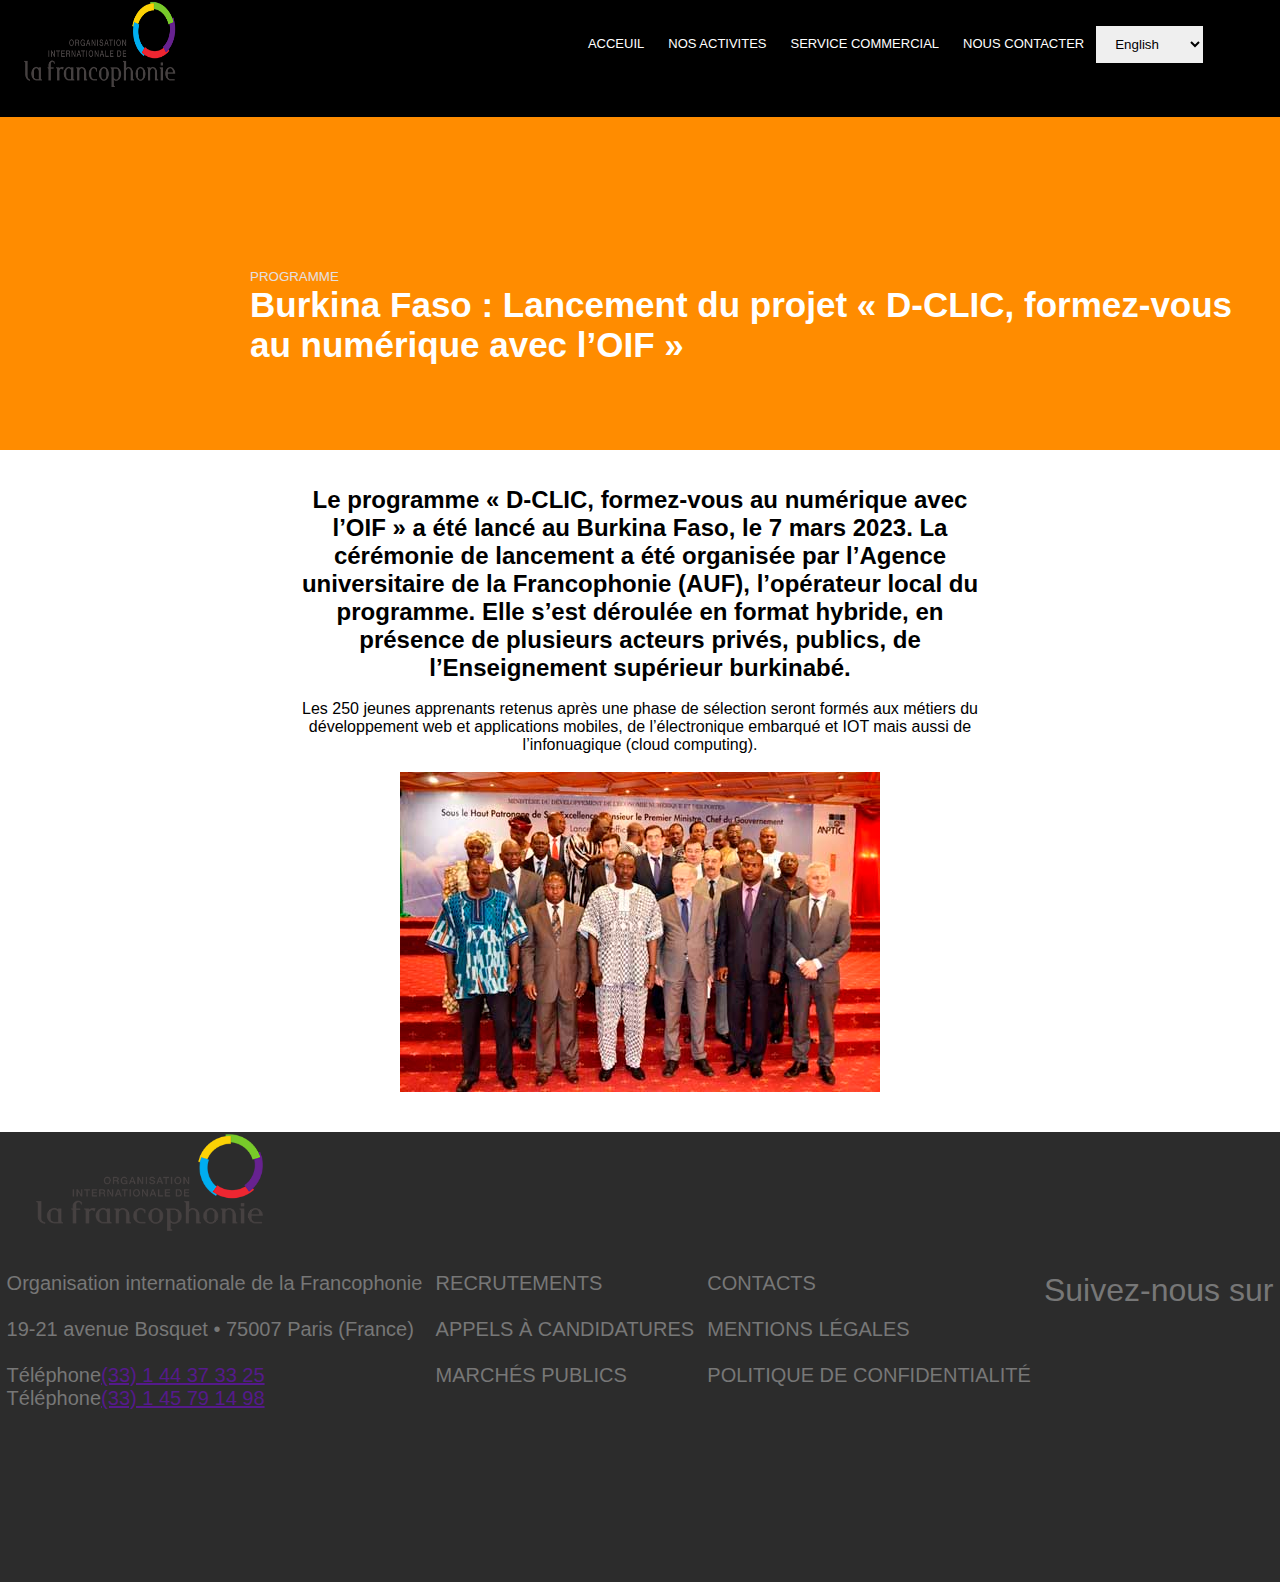
==== activite.html @ d02f5932 "en cours" ====
<!DOCTYPE html>
<html lang="en">
<head>
    <meta charset="UTF-8">
    <meta name="viewport" content="width=device-width, initial-scale=1.0">
    <title>Document</title>
    <link rel="stylesheet" href="style.css">
</head>
<body>
    
    <header>
    
    
        <nav>
            <div class="nav1">
              <img class="lo1" src="logo1.png" alt="" />
              <ul>
                <li><a href="index.htm">ACCEUIL</a></li>
                <li><a href="">NOS ACTIVITES</a></li>
                <li><a href="">SERVICE COMMERCIAL</a></li>
                <li><a href="">NOUS CONTACTER</a></li>
                <form>
                  <select
                    class="form-select sec1"
                    aria-label="Default select example"
                  >
                    <option selected>English</option>
                    <option value="1">Arabe</option>
                    <option value="2">Espagnol</option>
                    <option value="3">Portugais</option>
                  </select>
                  <i class="fa-solid fa-magnifying-glass fa1"></i>
                </form>
              </ul>
            </div>
          </nav>
    
          <div class="na2">
            <small>PROGRAMME</small>
            <h2>Burkina Faso : Lancement du projet « D-CLIC, formez-vous au numérique avec l’OIF »</h2>
          </div>
    
    </header><br><br>
    
    <section>
    <div class="pro">
    <h2>Le programme « D-CLIC, formez-vous au numérique avec l’OIF » a été lancé au Burkina Faso, le 7 mars 2023. La cérémonie de lancement a été organisée par l’Agence universitaire de la Francophonie (AUF), l’opérateur local du programme. Elle s’est déroulée en format hybride, en présence de plusieurs acteurs privés, publics, de l’Enseignement supérieur burkinabé.</h2><br>
    
    <p>Les 250 jeunes apprenants retenus après une phase de sélection seront formés aux métiers du développement web et applications mobiles, de l’électronique embarqué et IOT mais aussi de l’infonuagique (cloud computing).</p>
    <div><br>
    <img src="burkina.jpg" alt="">
    </div>
</div>
    </section><br><br>
    
    
    
    
    <footer class="fo">
        <div>
          <img class="lo2" src="logo1.png" alt="" />
        </div><br><br>
  
        <div class="row fo2">
          <div class="fo-col">
            <p>Organisation internationale de la Francophonie</p><br>
            <p>19-21 avenue Bosquet • 75007 Paris (France)</p><br>
            <p>Téléphone<a href="">(33) 1 44 37 33 25</a></p>
            <p>Téléphone<a href="">(33) 1 45 79 14 98</a></p>
          </div>
  
          <div class="fo-col fo1">
            <div class="cont1">
              <p><a href="">RECRUTEMENTS</a></p><br>
              <p><a href="">APPELS À CANDIDATURES</a></p><br>
              <p><a href="">MARCHÉS PUBLICS</a></p>
            </div>
  
          </div>
          
          <div class="fo-col"> 
          <div class="cont2">
              <p><a href="">CONTACTS</a></p><br>
              <p><a href="">MENTIONS LÉGALES</a></p><br>
              <p><a href="">POLITIQUE DE CONFIDENTIALITÉ</a></p>
          </div>
          </div>
           
           <div class="fo-col">
           <p class="sui">Suivez-nous sur</p><br>
           <div class="ico2">
              <i class="fa-brands fa-facebook face"></i>
              <i class="fa-brands fa-square-youtube yu"></i>
              <i class="fa-brands fa-square-twitter tw"></i>
              <i class="fa-brands fa-instagram int"></i>
           </div>
           </div>
          
        </div>
        
        
      </footer>
    
    
    
</body>
</html>
---- style.css ----
*{

        margin: 0;
        padding: 0;
        font-family: 'Poppins', sans-serif;

}
header{
    background-color: darkorange;
    height: 50vh;
}
nav{
    background-color: black;
    height: 13vh;
}

.nav1{
    display: flex;
    justify-content: space-between;
}
.nav1 ul{
    display: flex;
    padding: 2% 6%;
    justify-content: space-between;
    align-items: center;
}


.nav1 ul li{
    list-style: none;
    display: inline-block;
    padding: 8px 12px;
    position: relative;
    
}
.nav1 ul li a{
    color: #fff;
    text-decoration: none;
    font-size: 13px;
}


.nav1 ul li::after{
    content: '';
    width: 0%;
    height: 2px;
    background: chocolate;
    display: block;
    margin: auto;
    transition: 0.5s;
}
.nav1 ul li:hover::after{
    width: 100%;
}


.lo1{
    width: 200px;
}
.na1{
    display: flex;
    justify-content: space-around;
    padding-top: 20px;
}

.na2{
    padding-top: 150px;
    margin-left: 250px;
}
.na2 h2 {
    color: #fff;
    font-size: 35px;
}
.na2 small{
    color: #e5e0e0;
}

.fa1{
    font-size: 20px;
}
.sec1{
    border: none;
     padding: 10px 15px;
 }

/* .sec1{
   border: none;
    padding: 10px 15px;
}
.fa1{
    font-size: 20px;
}
.bar1{
    font-size: 35px;
}
.na2{
    padding-top: 150px;
    margin-left: 250px;
}
.na2 h2 {
    color: #fff;
    font-size: 35px;
}
.na2 small{
    color: #e5e0e0;
} */

.sec-2{
    border-radius: 50px;
    background-color:  #fff3f3;
    
    font-size: 20px;
}
.sec-2 h3 {
    text-align: center;
    padding-bottom: 50px;
}
.sec-2 p {
    text-align: center;
    padding-bottom: 50px
}
.sec-2 ul li{
    text-align: center;
    
}
.sec-3{
  
}
.sec0{
    display: flex;
    justify-content: space-between;
    text-align: center;
}

.sec-0{

text-align: center;
}
.pre{
    padding-bottom: 20px;
    font-size: 45px;
    text-align: center;
}
.sec4-col img{
    width: 100%;
}
.sec-4{
    display: flex;
    justify-content: space-between;
    
}
.sec4 {
    width: 90%;
    margin: auto;
    text-align: center;
    padding-top: 50px;
}

.sec4-col {
    flex-basis: 32%;
    border-radius: 10px;
    margin-bottom: 30px;
    position: relative;
    overflow: hidden;
}
.layer{
    background: transparent;
    height: 100%;
    width: 100%;
    position: absolute;
    top: 0;
    left: 0;
    transition: 0.5s;
}
.layer:hover{
    background: rgba(226,0,0,0.7);
}
.layer h3{
    width: 100%;
    font-weight: 500;
    color: black;
    font-size: 26px;
    bottom: 0;
    left: 50%;
    transform: translateX(-50%);
    position: absolute;
    opacity: 1;
    transition: 0.5s;
}

footer{
    background-color: #2c2c2c;
    height: 50vh;
}

.fo2{
    display: flex;
    justify-content: space-around;

}
.cont1 a{
    text-decoration: none;
    color: #777;
   
}
.cont1{
   font-size: 20px; 
   font-weight: 100%;
}
.cont2{
    font-size: 20px; 
   font-weight: 100%; 
}

.cont2 a{
    text-decoration: none;
    color: #777;
   
}

.lo2{
    width: 300px;
}


.ico2{
    
    font-size: 50px;
}

.face{
   border-radius: 10px;
    background-color: #777;
    color: blue;
}
.yu{
    border-radius: 10px;
    background-color: #fff; 
    color: #f44336;
}
.tw{
    border-radius: 10px;
    background-color: #fff;  
    color: #777;
}
.int{
    border-radius: 10px;
    background-color: #fff;
    color: blueviolet;
}
.fo-col {
    padding-bottom: 10px;
    font-size: 20px;
}
.fo-col p{
    color: #777;
}
.sui{
    font-size: 2rem;
    color: #fff;
}

.pro{
    padding-left: 300px;
    padding-right: 300px;
   
    text-align: center;
}
.pro h2{
    
}
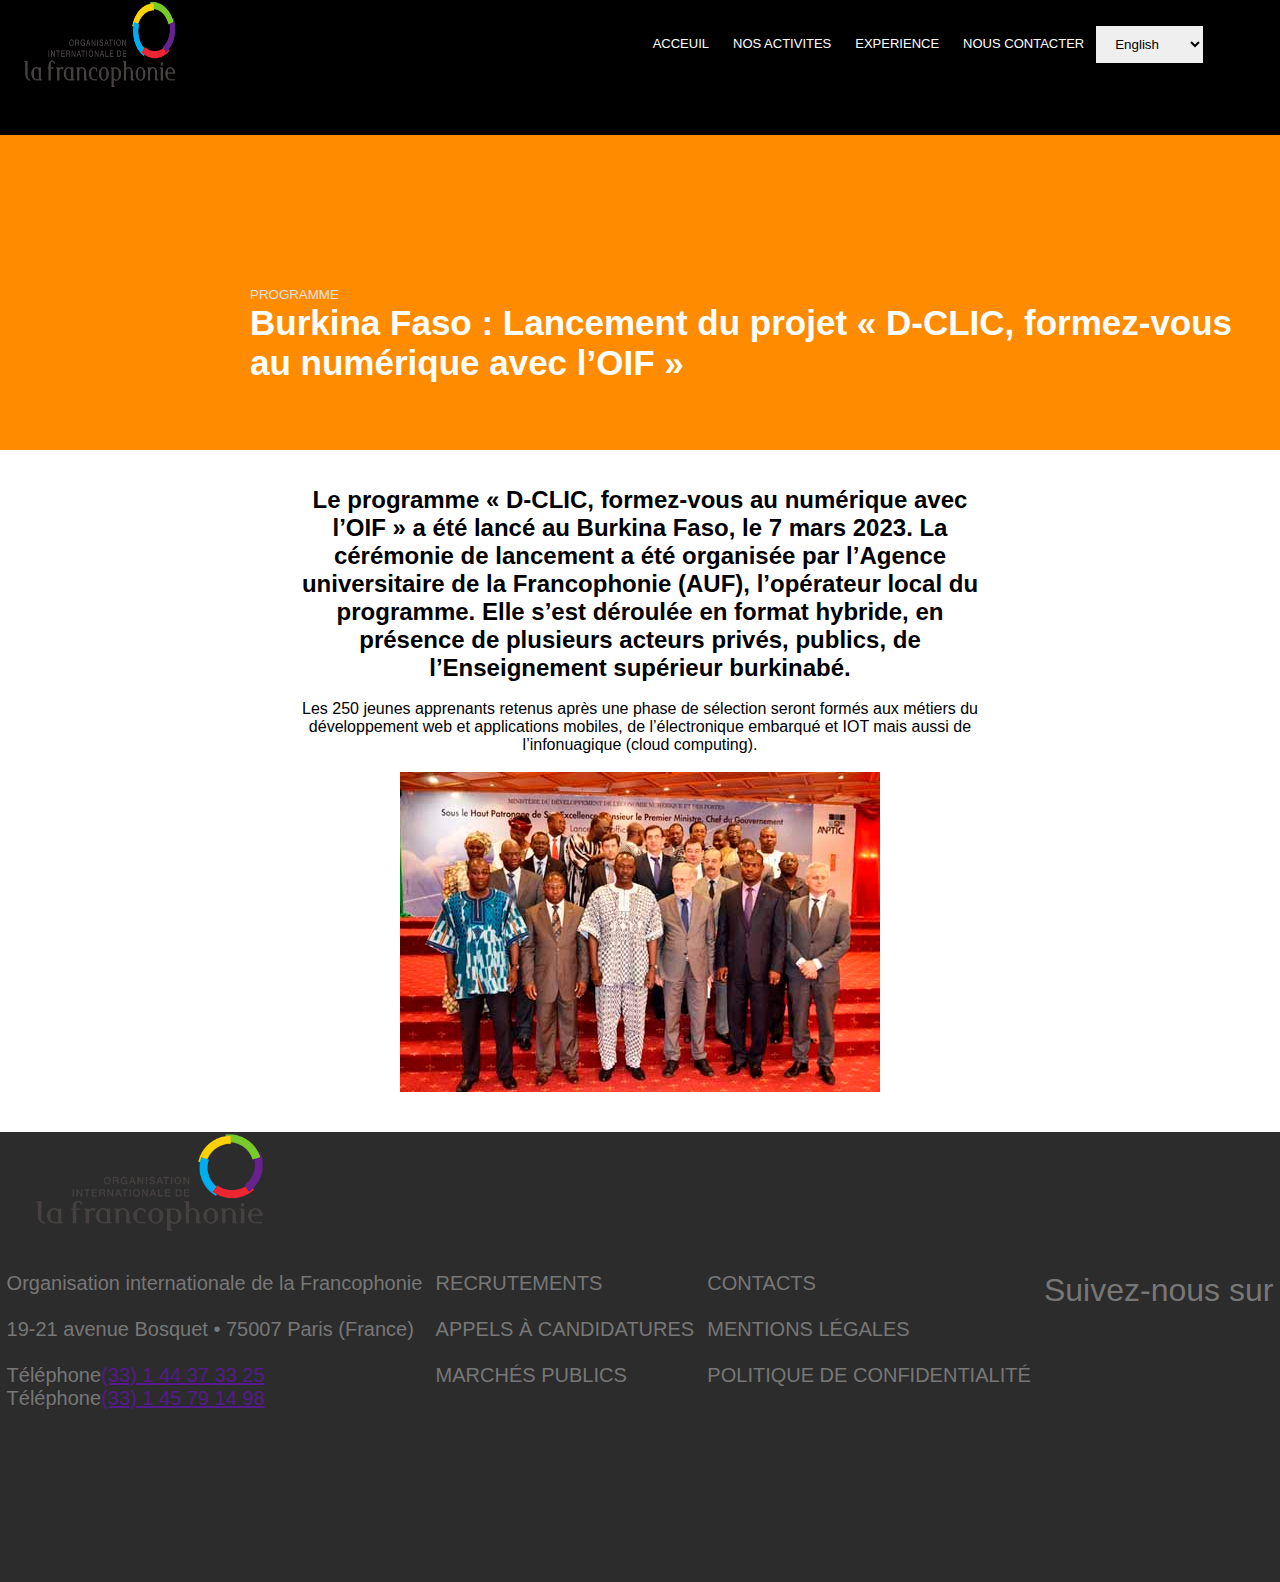
==== commit 363a8bf9: "pesque la fin" ====
--- a/activite.html
+++ b/activite.html
@@ -5,6 +5,9 @@
     <meta name="viewport" content="width=device-width, initial-scale=1.0">
     <title>Document</title>
     <link rel="stylesheet" href="style.css">
+    <link rel="stylesheet" href="https://cdnjs.cloudflare.com/ajax/libs/font-awesome/6.4.2/css/all.min.css"
+    integrity="sha512-z3gLpd7yknf1YoNbCzqRKc4qyor8gaKU1qmn+CShxbuBusANI9QpRohGBreCFkKxLhei6S9CQXFEbbKuqLg0DA=="
+    crossorigin="anonymous" referrerpolicy="no-referrer" />
 </head>
 <body>
     
@@ -16,9 +19,9 @@
               <img class="lo1" src="logo1.png" alt="" />
               <ul>
                 <li><a href="index.htm">ACCEUIL</a></li>
-                <li><a href="">NOS ACTIVITES</a></li>
-                <li><a href="">SERVICE COMMERCIAL</a></li>
-                <li><a href="">NOUS CONTACTER</a></li>
+                <li><a href="activite.html">NOS ACTIVITES</a></li>
+                <li><a href="experience.html">EXPERIENCE</a></li>
+                <li><a href="contact.html">NOUS CONTACTER</a></li>
                 <form>
                   <select
                     class="form-select sec1"
@@ -29,7 +32,7 @@
                     <option value="2">Espagnol</option>
                     <option value="3">Portugais</option>
                   </select>
-                  <i class="fa-solid fa-magnifying-glass fa1"></i>
+                  
                 </form>
               </ul>
             </div>
--- a/style.css
+++ b/style.css
@@ -11,7 +11,7 @@
 }
 nav{
     background-color: black;
-    height: 13vh;
+    height: 15vh;
 }
 
 .nav1{
@@ -120,21 +120,23 @@
     padding-bottom: 50px
 }
 .sec-2 ul li{
-    text-align: center;
+    
     
 }
 .sec-3{
-  
+ width: 500px; 
 }
 .sec0{
     display: flex;
     justify-content: space-between;
-    text-align: center;
+   
+   padding-left: 200px;
+   padding-right: 200px;
 }
 
 .sec-0{
 
-text-align: center;
+
 }
 .pre{
     padding-bottom: 20px;
@@ -268,4 +270,107 @@
 }
 .pro h2{
     
+}
+
+/* partie contact */
+
+.sec-6-1 {
+    text-align: center;
+
+}
+
+.sec-6-2 {
+    padding-left: 400px;
+    padding-right: 400px;
+}
+.sec6 {
+    color: #FFC107;
+    font-size: 88px;
+}
+.sec6-1 {
+    font-size: 20px;
+    color: rgb(38, 38, 229);
+}
+
+/* partie footer 3 */
+
+.cta{
+    margin: 100px auto;
+    width: 80%;
+    background-image: linear-gradient(rgba(0,0,0,0.7),rgba(0,0,0,0.7)),url(DCLIC\ Mada.jpg);
+    background-position: center;
+    background-size: cover;
+    border-radius: 10px;
+    text-align: center;
+    padding: 100px 0;
+}
+.cta h1{
+     color: #fff;
+     margin-bottom: 40px;
+     padding: 0;
+}
+ .hero-btn{
+     color: #fff;
+     padding: 10px 5px;
+     background-color: #f44336;
+     text-decoration: none;
+     border-radius: 10px;
+     border: 1px solid black;
+ }
+ @media(max-width: 300px){
+     .cta h1{
+        font-size: 20px; 
+     }
+ }
+
+/* footer */
+
+.footer{
+    width: 100%;
+    text-align: center;
+    padding: 30px 0;
+}
+.footer h4{
+    margin-bottom: 25px;
+    margin-top: 20px;
+    font-weight: 600;
+}
+
+.icon5 .va {
+    color: #f44336;
+    margin: 0 13px;
+    cursor: pointer;
+    padding: 18px 0;
+}
+.fa-heart-o{
+    color: #f44336;
+}
+
+/* partie experience */
+
+
+
+.facile{
+    width: 90%;
+    margin: auto;
+    text-align: center;
+    padding-top: 100px;
+   
+}
+
+
+.facile2{
+   margin-top: 50px;
+}
+.fac3{
+    color: #FFC107;
+    font-size: 70px;  
+}
+.bur{
+   font-size: 30px;
+}
+
+.valeur{
+    font-size: 25px;
+    color: #FFC107;
 }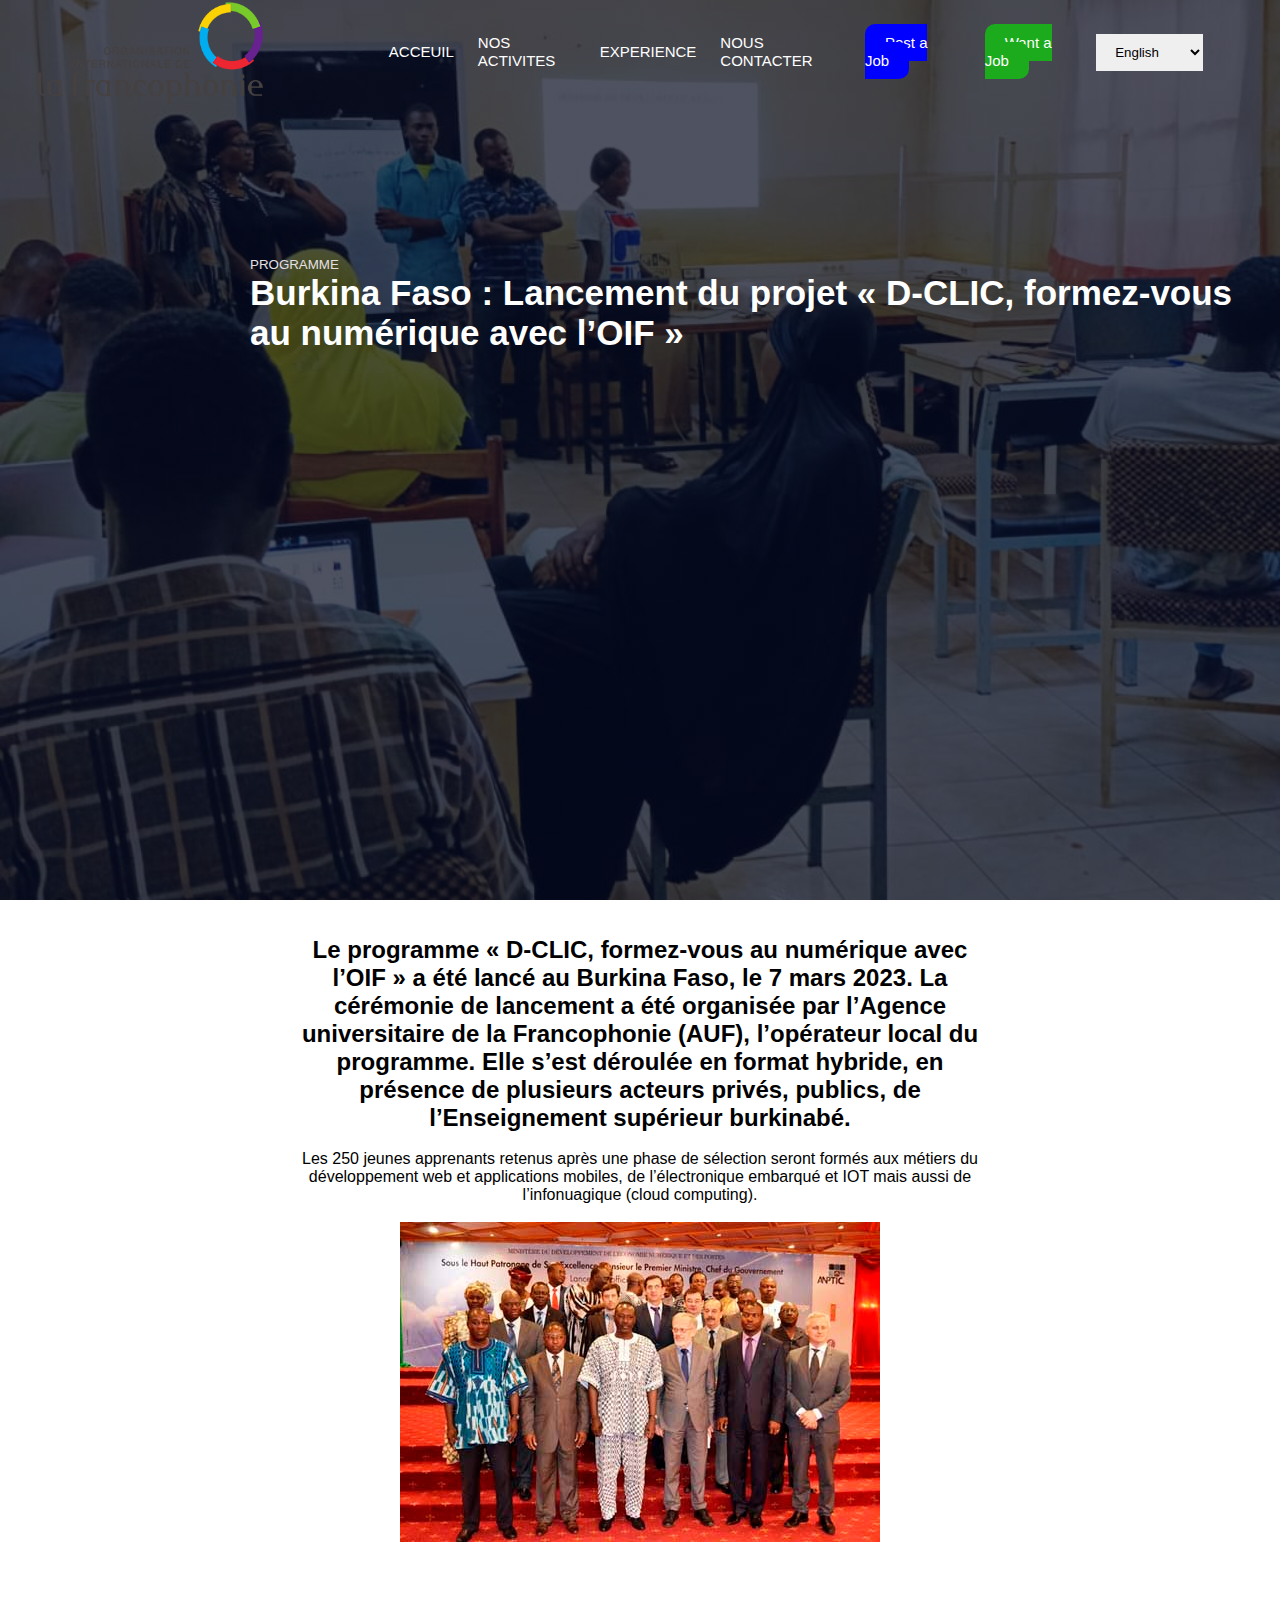
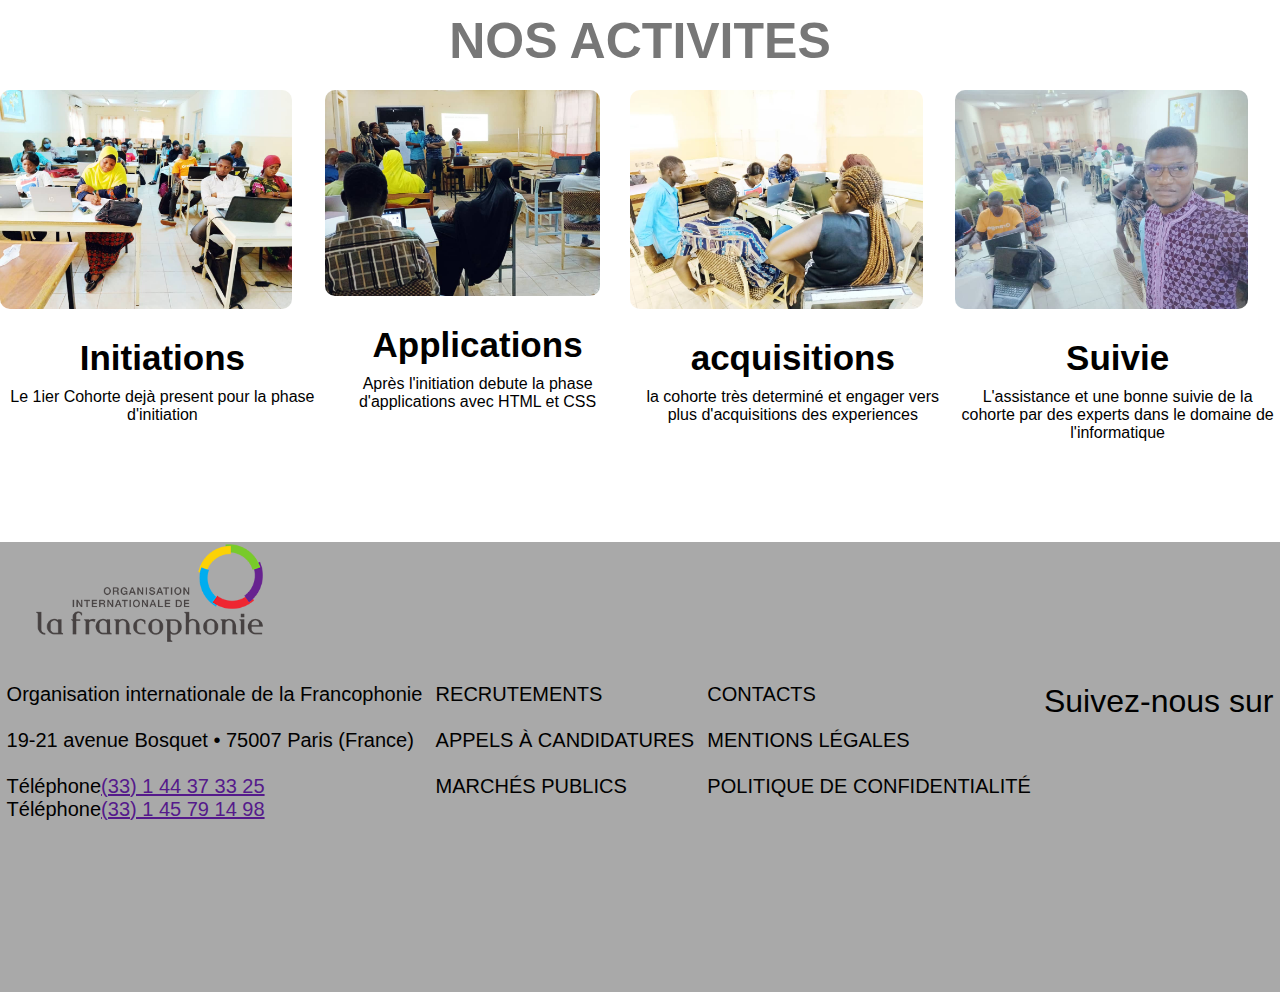
==== commit 420e78a6: "en cours" ====
--- a/activite.html
+++ b/activite.html
@@ -5,9 +5,16 @@
     <meta name="viewport" content="width=device-width, initial-scale=1.0">
     <title>Document</title>
     <link rel="stylesheet" href="style.css">
+    
+    
+    
+    
     <link rel="stylesheet" href="https://cdnjs.cloudflare.com/ajax/libs/font-awesome/6.4.2/css/all.min.css"
     integrity="sha512-z3gLpd7yknf1YoNbCzqRKc4qyor8gaKU1qmn+CShxbuBusANI9QpRohGBreCFkKxLhei6S9CQXFEbbKuqLg0DA=="
     crossorigin="anonymous" referrerpolicy="no-referrer" />
+    
+    
+    
 </head>
 <body>
     
@@ -22,6 +29,8 @@
                 <li><a href="activite.html">NOS ACTIVITES</a></li>
                 <li><a href="experience.html">EXPERIENCE</a></li>
                 <li><a href="contact.html">NOUS CONTACTER</a></li>
+                <li><a class="job" href="">Post a Job</a></li>
+                <li><a class="wan" href="">Want a Job</a></li>
                 <form>
                   <select
                     class="form-select sec1"
@@ -56,6 +65,45 @@
 </div>
     </section><br><br>
     
+    <section class="activ">
+    <h2>NOS ACTIVITES</h2>
+    
+    
+    <div class="row act">
+    
+    <div class="activ-col">
+    <img class="her" src="IMG-20230522-WA0042.jpg" alt="">
+    <h3>Initiations</h3>
+    <p>Le 1ier Cohorte dejà present pour la phase d'initiation</p>
+    </div>
+    
+        
+    <div class="activ-col">
+      <img class="ter" src="im2.jpg" alt="">
+      <h3>Applications</h3>
+      <p>Après l'initiation debute la phase d'applications avec HTML et CSS</p>
+      </div>
+    
+    
+        
+      <div class="activ-col">
+        <img class="ver" src="img3.jpg" alt="">
+        <h3>acquisitions</h3>
+        <p>la cohorte très determiné et engager vers plus d'acquisitions des experiences</p>
+        </div>
+    
+      
+        <div class="activ-col">
+          <img class="mer" src="im4.jpg" alt="">
+          <h3>Suivie</h3>
+          <p>L'assistance et une bonne suivie de la cohorte par des experts dans le domaine de l'informatique</p>
+          </div>
+      
+    
+    
+    </div>
+    
+    </section>
     
     
     
--- a/style.css
+++ b/style.css
@@ -5,13 +5,23 @@
         font-family: 'Poppins', sans-serif;
 
 }
-header{
+
+header {
+    min-height: 100vh;
+    width: 100%;
+    background-image: linear-gradient(rgba(4,9,30,0.7),rgba(4,9,30,0.7)),url(im2.jpg);
+    background-position: center;
+    background-size: cover;
+    position:  relative;
+}
+
+/* header{
     background-color: darkorange;
     height: 50vh;
-}
+} */
 nav{
-    background-color: black;
-    height: 15vh;
+   
+   
 }
 
 .nav1{
@@ -36,9 +46,22 @@
 .nav1 ul li a{
     color: #fff;
     text-decoration: none;
-    font-size: 13px;
-}
-
+    font-size: 15px;
+}
+
+.job{
+    padding: 10px 20px;
+    border-radius: 10px;
+    background-color: blue;
+    color: #fff;
+}
+
+.wan{
+    padding: 10px 20px;
+    border-radius: 10px;
+    background-color: rgb(28, 171, 28);
+    color: #fff;
+}
 
 .nav1 ul li::after{
     content: '';
@@ -55,7 +78,7 @@
 
 
 .lo1{
-    width: 200px;
+    width: 300px;
 }
 .na1{
     display: flex;
@@ -107,31 +130,40 @@
 
 .sec-2{
     border-radius: 50px;
-    background-color:  #fff3f3;
+   
     
     font-size: 20px;
 }
 .sec-2 h3 {
-    text-align: center;
+   
     padding-bottom: 50px;
 }
 .sec-2 p {
-    text-align: center;
+    
     padding-bottom: 50px
 }
+
 .sec-2 ul li{
-    
-    
-}
+    list-style: none;
+} 
+
 .sec-3{
  width: 500px; 
-}
+ border-radius: 20px;
+ cursor: pointer;
+ opacity: 5;
+ transition: 0.5s;
+}
+
+
+
 .sec0{
     display: flex;
     justify-content: space-between;
-   
-   padding-left: 200px;
-   padding-right: 200px;
+    background-color:  #fff3f3;
+   padding-left: 150px;
+   padding-right: 150px;
+   padding-top: 20px;
 }
 
 .sec-0{
@@ -139,8 +171,8 @@
 
 }
 .pre{
-    padding-bottom: 20px;
-    font-size: 45px;
+    padding-bottom: 30px;
+    font-size: 50px;
     text-align: center;
 }
 .sec4-col img{
@@ -148,7 +180,8 @@
 }
 .sec-4{
     display: flex;
-    justify-content: space-between;
+    justify-content: space-around;
+   
     
 }
 .sec4 {
@@ -156,8 +189,15 @@
     margin: auto;
     text-align: center;
     padding-top: 50px;
-}
-
+    background-color: #FFC107;
+    border: 1px solid #fff;
+    border-radius: 10px;
+    margin-top: 50px;
+}
+
+.sec4 h1{
+    font-size: 50px;
+}
 .sec4-col {
     flex-basis: 32%;
     border-radius: 10px;
@@ -175,13 +215,13 @@
     transition: 0.5s;
 }
 .layer:hover{
-    background: rgba(226,0,0,0.7);
+    background: rgba(0,0,0,0.7);
 }
 .layer h3{
     width: 100%;
     font-weight: 500;
     color: black;
-    font-size: 26px;
+    font-size: 20px;
     bottom: 0;
     left: 50%;
     transform: translateX(-50%);
@@ -191,8 +231,9 @@
 }
 
 footer{
-    background-color: #2c2c2c;
+    background-color:  darkgrey;
     height: 50vh;
+    margin-top: 100px;
 }
 
 .fo2{
@@ -202,7 +243,7 @@
 }
 .cont1 a{
     text-decoration: none;
-    color: #777;
+    color: black;
    
 }
 .cont1{
@@ -216,7 +257,7 @@
 
 .cont2 a{
     text-decoration: none;
-    color: #777;
+    color: black;
    
 }
 
@@ -232,22 +273,21 @@
 
 .face{
    border-radius: 10px;
-    background-color: #777;
+    ;
     color: blue;
 }
 .yu{
     border-radius: 10px;
-    background-color: #fff; 
+   ; 
     color: #f44336;
 }
 .tw{
     border-radius: 10px;
-    background-color: #fff;  
     color: #777;
 }
 .int{
     border-radius: 10px;
-    background-color: #fff;
+   
     color: blueviolet;
 }
 .fo-col {
@@ -255,12 +295,15 @@
     font-size: 20px;
 }
 .fo-col p{
-    color: #777;
+    color: black;
 }
 .sui{
     font-size: 2rem;
-    color: #fff;
-}
+    color: black;
+}
+
+/* activité partie */
+
 
 .pro{
     padding-left: 300px;
@@ -268,9 +311,52 @@
    
     text-align: center;
 }
-.pro h2{
-    
-}
+
+.act{
+    display: flex;
+    justify-content: space-between
+}
+
+.activ h2{
+    text-align: center;
+    font-size: 50px;
+    padding-top: 30px;
+    padding-bottom: 20px;
+    color: #777;
+}
+
+.activ-col h3{
+    text-align: center;
+    font-size: 35px;
+    padding-top: 25px;
+    padding-bottom: 10px;
+}
+.activ-col p{
+    text-align: center;
+}
+
+
+.her{
+   width: 90%;
+   border-radius: 10px;
+   
+}
+.ver{
+    width: 90%;
+    border-radius: 10px;
+ }
+
+ .ter{
+    width: 90%;
+    border-radius: 10px;
+ }
+
+
+ .mer{
+    width: 90%;
+    border-radius: 10px;
+ }
+
 
 /* partie contact */
 
